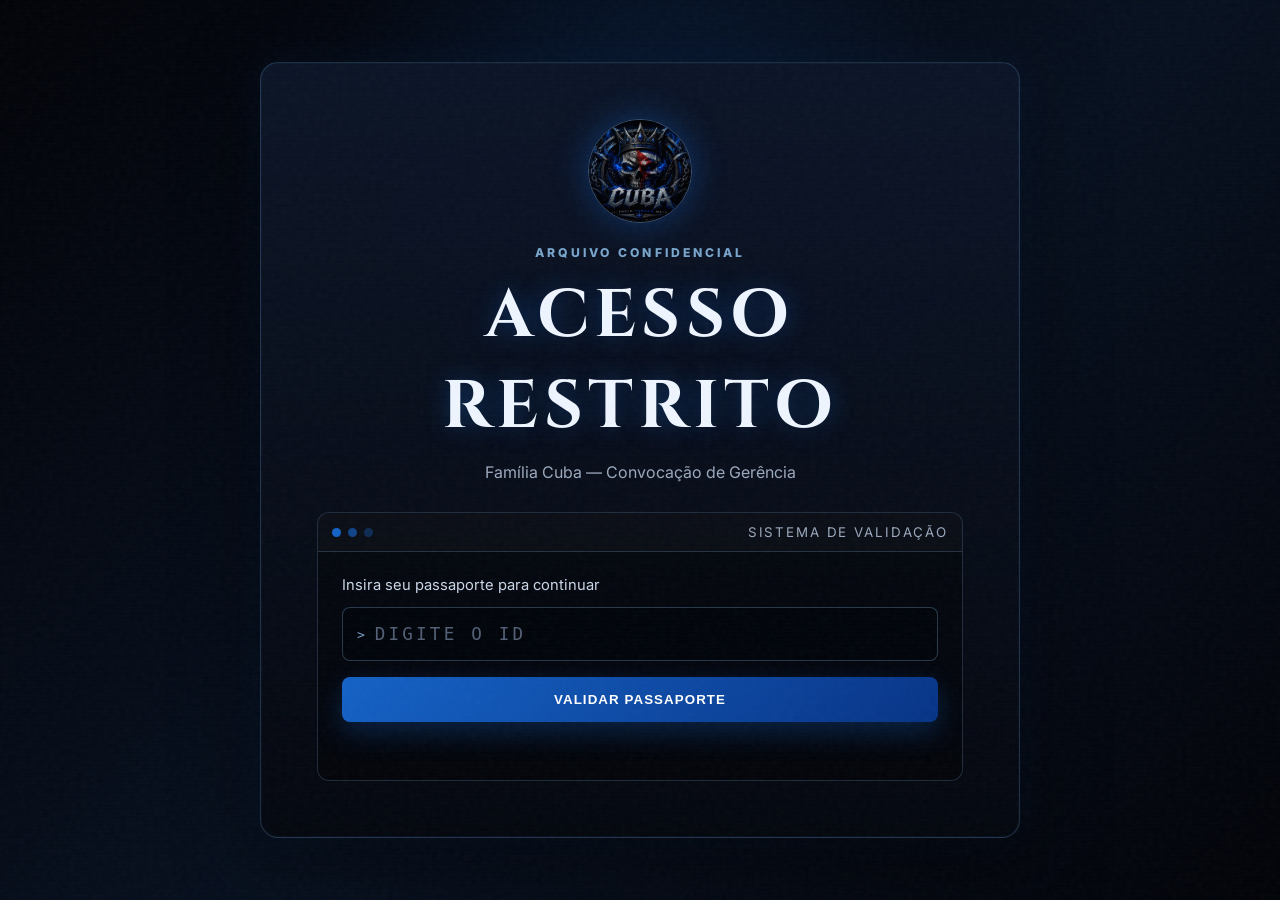
==== convite-gerencia/index.html @ f9724503 "convite gerencia" ====
<!DOCTYPE html>
<html lang="pt-BR">
<head>
  <meta charset="UTF-8" />
  <meta name="viewport" content="width=device-width, initial-scale=1.0" />
  <meta name="theme-color" content="#05070c" />
  <title>Convocação Restrita | Família Cuba</title>
  <link rel="preconnect" href="https://fonts.googleapis.com">
  <link rel="preconnect" href="https://fonts.gstatic.com" crossorigin>
  <link href="https://fonts.googleapis.com/css2?family=Cinzel:wght@600;700;800&family=Inter:wght@400;500;600;700&display=swap" rel="stylesheet">
  <link rel="stylesheet" href="style.css" />
</head>
<body>
  <div class="noise"></div>
  <div class="scanlines"></div>

  <main class="shell">
    <section class="panel" id="accessPanel">
      <div class="brand">
        <img src="../images/logo.jpg" alt="Família Cuba" class="logo" onerror="this.style.display='none'">
        <p class="eyebrow">ARQUIVO CONFIDENCIAL</p>
        <h1>ACESSO RESTRITO</h1>
        <p class="subtitle">Família Cuba — Convocação de Gerência</p>
      </div>

      <div class="terminal-box">
        <div class="terminal-header">
          <span></span><span></span><span></span>
          <small>SISTEMA DE VALIDAÇÃO</small>
        </div>

        <form id="passportForm" autocomplete="off">
          <label for="passport">Insira seu passaporte para continuar</label>
          <div class="input-wrap">
            <span>&gt;</span>
            <input
              id="passport"
              type="password"
              inputmode="numeric"
              maxlength="8"
              placeholder="DIGITE O ID"
              aria-describedby="accessMessage"
              required
            />
          </div>
          <button type="submit" class="btn primary">VALIDAR PASSAPORTE</button>
          <p id="accessMessage" class="message" aria-live="polite"></p>
        </form>
      </div>
    </section>

    <section class="panel hidden" id="confirmPanel">
      <p class="eyebrow success">PASSAPORTE VALIDADO</p>
      <h2>IDENTIDADE LOCALIZADA</h2>

      <div class="identity-card">
        <img id="identityPhoto" class="identity-photo" src="" alt="Foto do membro">
        <div class="identity-data">
          <span>REGISTRO AUTORIZADO</span>
          <strong id="identityName"></strong>
          <small id="identityPassport"></small>
        </div>
      </div>

      <div class="warning-text">
        <p>Por favor, confirme sua identidade.</p>
        <h3>É VOCÊ?</h3>
      </div>

      <div class="actions">
        <button id="confirmIdentity" class="btn primary">SIM, SOU EU</button>
        <button id="rejectIdentity" class="btn ghost">NÃO SOU EU</button>
      </div>
    </section>

    <section class="panel hidden" id="invitePanel">
      <p class="eyebrow success">IDENTIDADE CONFIRMADA</p>
      <h2>CONVOCAÇÃO OFICIAL</h2>

      <div class="invite-copy">
        <p><strong id="inviteName"></strong>, você não recebeu este acesso por acaso.</p>

        <p>
          Sua postura, disponibilidade e desempenho nas ações foram observados.
          A Família Cuba reconhece em você a capacidade de organizar, orientar
          e assumir responsabilidades maiores.
        </p>

        <div class="role">
          <span>VOCÊ FOI CONVOCADO PARA O CARGO DE</span>
          <h3>GERENTE DE AÇÃO</h3>
        </div>

        <p>
          Sua função será ajudar na organização das equipes, realizar convocações,
          definir participantes, orientar os membros e garantir que todos estejam
          preparados para cada operação.
        </p>

        <p>
          A partir de agora, suas decisões nas ações não representarão apenas você.
          Representarão toda a Família Cuba.
        </p>
      </div>

      <div class="actions">
        <button id="acceptInvite" class="btn primary">ACEITAR A RESPONSABILIDADE</button>
        <button id="declineInvite" class="btn ghost">RECUSAR O CARGO</button>
      </div>
    </section>

    <section class="panel hidden final-panel" id="finalPanel">
      <p class="eyebrow success" id="finalEyebrow">ACESSO AUTORIZADO</p>
      <h2 id="finalTitle"></h2>
      <p id="finalMessage"></p>
      <blockquote>“Silêncio também mata.”</blockquote>
      <button id="restart" class="btn ghost">ENCERRAR ACESSO</button>
    </section>
  </main>

  <script src="script.js"></script>
</body>
</html>
---- convite-gerencia/style.css ----
* {
  box-sizing: border-box;
}

:root {
  --bg: #03050a;
  --panel: rgba(7, 12, 24, 0.93);
  --blue: #1462c6;
  --blue-light: #78a5cd;
  --blue-dark: #073386;
  --text: #eef5ff;
  --muted: #9ba9bd;
  --danger: #ff4e5a;
  --success: #51d69b;
  --line: rgba(120, 165, 205, 0.24);
}

html {
  min-height: 100%;
  background: var(--bg);
}

body {
  min-height: 100vh;
  margin: 0;
  overflow-x: hidden;
  color: var(--text);
  font-family: "Inter", sans-serif;
  background:
    radial-gradient(circle at 50% 20%, rgba(20, 98, 198, 0.19), transparent 35%),
    linear-gradient(135deg, #020308, #07101f 55%, #020308);
}

body.hacking {
  animation: screenShake 0.08s linear 16;
}

body.hacking .panel {
  animation: chromatic 0.12s steps(2) 10;
}

.noise,
.scanlines {
  position: fixed;
  inset: 0;
  pointer-events: none;
  z-index: 10;
}

.noise {
  opacity: 0.045;
  background-image: url("data:image/svg+xml,%3Csvg viewBox='0 0 180 180' xmlns='http://www.w3.org/2000/svg'%3E%3Cfilter id='n'%3E%3CfeTurbulence type='fractalNoise' baseFrequency='.9' numOctaves='3' stitchTiles='stitch'/%3E%3C/filter%3E%3Crect width='100%25' height='100%25' filter='url(%23n)' opacity='.7'/%3E%3C/svg%3E");
}

.scanlines {
  opacity: 0.13;
  background: repeating-linear-gradient(
    to bottom,
    transparent 0,
    transparent 3px,
    rgba(120, 165, 205, 0.13) 4px
  );
}

.shell {
  min-height: 100vh;
  display: grid;
  place-items: center;
  padding: 28px 18px;
  position: relative;
}

.panel {
  width: min(760px, 100%);
  padding: clamp(26px, 5vw, 56px);
  border: 1px solid var(--line);
  border-radius: 18px;
  background:
    linear-gradient(180deg, rgba(18, 31, 57, 0.45), rgba(4, 7, 14, 0.94)),
    var(--panel);
  box-shadow:
    0 0 0 1px rgba(20, 98, 198, 0.07) inset,
    0 24px 80px rgba(0, 0, 0, 0.56),
    0 0 45px rgba(20, 98, 198, 0.11);
  backdrop-filter: blur(14px);
  animation: panelIn 0.65s ease both;
}

.hidden {
  display: none !important;
}

.brand {
  text-align: center;
  margin-bottom: 30px;
}

.logo {
  width: 104px;
  height: 104px;
  object-fit: cover;
  border-radius: 50%;
  border: 1px solid rgba(120, 165, 205, 0.42);
  box-shadow: 0 0 35px rgba(20, 98, 198, 0.42);
  margin-bottom: 18px;
}

.eyebrow {
  margin: 0 0 10px;
  color: var(--blue-light);
  font-size: 0.76rem;
  font-weight: 800;
  letter-spacing: 0.25em;
}

.eyebrow.success {
  color: var(--success);
}

h1,
h2,
h3 {
  font-family: "Cinzel", serif;
  margin: 0;
}

h1 {
  font-size: clamp(2rem, 7vw, 4.2rem);
  letter-spacing: 0.08em;
  text-shadow: 0 0 24px rgba(20, 98, 198, 0.42);
}

h2 {
  text-align: center;
  font-size: clamp(1.7rem, 5vw, 3rem);
  margin-bottom: 26px;
}

.subtitle {
  color: var(--muted);
  margin: 10px 0 0;
}

.terminal-box {
  border: 1px solid var(--line);
  background: rgba(0, 0, 0, 0.32);
  border-radius: 12px;
  overflow: hidden;
}

.terminal-header {
  display: flex;
  align-items: center;
  gap: 7px;
  padding: 11px 14px;
  border-bottom: 1px solid var(--line);
  background: rgba(255, 255, 255, 0.025);
}

.terminal-header span {
  width: 9px;
  height: 9px;
  border-radius: 50%;
  background: var(--blue);
}

.terminal-header span:nth-child(2) {
  opacity: 0.65;
}

.terminal-header span:nth-child(3) {
  opacity: 0.35;
}

.terminal-header small {
  margin-left: auto;
  color: var(--muted);
  letter-spacing: 0.14em;
}

form {
  padding: 24px;
}

label {
  display: block;
  margin-bottom: 13px;
  color: #cbd7e8;
  font-size: 0.92rem;
}

.input-wrap {
  display: flex;
  align-items: center;
  gap: 10px;
  padding: 0 14px;
  border: 1px solid rgba(120, 165, 205, 0.32);
  border-radius: 8px;
  background: rgba(1, 5, 12, 0.8);
  transition: 0.25s ease;
}

.input-wrap:focus-within {
  border-color: var(--blue-light);
  box-shadow: 0 0 0 3px rgba(20, 98, 198, 0.14);
}

.input-wrap span {
  color: var(--blue-light);
  font-family: monospace;
}

input {
  width: 100%;
  padding: 16px 0;
  border: 0;
  outline: 0;
  background: transparent;
  color: white;
  font-family: monospace;
  font-size: 1.1rem;
  letter-spacing: 0.18em;
}

input::placeholder {
  color: #536076;
}

.btn {
  width: 100%;
  border: 0;
  border-radius: 8px;
  padding: 15px 18px;
  margin-top: 16px;
  cursor: pointer;
  font-weight: 800;
  letter-spacing: 0.08em;
  transition: transform 0.2s ease, box-shadow 0.2s ease, opacity 0.2s ease;
}

.btn:hover {
  transform: translateY(-2px);
}

.btn:active {
  transform: translateY(0);
}

.btn.primary {
  color: white;
  background: linear-gradient(135deg, var(--blue), var(--blue-dark));
  box-shadow: 0 10px 28px rgba(20, 98, 198, 0.3);
}

.btn.ghost {
  color: #cad5e5;
  border: 1px solid var(--line);
  background: transparent;
}

.message {
  min-height: 20px;
  margin: 14px 0 0;
  text-align: center;
  color: var(--muted);
  font-size: 0.86rem;
}

.message.error {
  color: var(--danger);
}

.message.success {
  color: var(--success);
}

.identity-card {
  position: relative;
  overflow: hidden;
  display: flex;
  align-items: center;
  gap: 24px;
  padding: 24px;
  margin: 22px 0;
  border: 1px solid rgba(81, 214, 155, 0.34);
  border-radius: 12px;
  background:
    linear-gradient(120deg, rgba(81, 214, 155, 0.08), rgba(20, 98, 198, 0.08)),
    rgba(0, 0, 0, 0.25);
}

.identity-photo {
  position: relative;
  z-index: 1;
  width: 128px;
  height: 150px;
  flex: 0 0 128px;
  object-fit: cover;
  object-position: center top;
  border-radius: 10px;
  border: 1px solid rgba(120, 165, 205, 0.5);
  box-shadow: 0 0 26px rgba(20, 98, 198, 0.34);
  background: #050914;
}

.identity-data {
  position: relative;
  z-index: 1;
  min-width: 0;
}

.identity-card::after {
  content: "";
  position: absolute;
  inset: -100% 0;
  background: linear-gradient(transparent, rgba(120, 165, 205, 0.14), transparent);
  animation: scan 2.4s linear infinite;
}

.identity-card span,
.identity-card strong,
.identity-card small {
  display: block;
  position: relative;
  z-index: 1;
}

.identity-card span {
  color: var(--success);
  font-size: 0.72rem;
  letter-spacing: 0.22em;
}

.identity-card strong {
  margin: 12px 0 8px;
  font-family: "Cinzel", serif;
  font-size: clamp(1.35rem, 5vw, 2.45rem);
}

.identity-card small {
  color: var(--muted);
  font-family: monospace;
  letter-spacing: 0.13em;
}

.warning-text {
  text-align: center;
  margin: 30px 0 18px;
}

.warning-text p {
  color: var(--muted);
}

.warning-text h3 {
  font-size: 2rem;
  color: var(--blue-light);
}

.actions {
  display: grid;
  grid-template-columns: 1fr 1fr;
  gap: 12px;
}

.invite-copy {
  color: #d5deea;
  line-height: 1.72;
}

.invite-copy p {
  margin: 0 0 18px;
}

.role {
  margin: 30px 0;
  padding: 25px 18px;
  text-align: center;
  border-block: 1px solid var(--line);
  background: linear-gradient(90deg, transparent, rgba(20, 98, 198, 0.13), transparent);
}

.role span {
  display: block;
  margin-bottom: 10px;
  color: var(--muted);
  font-size: 0.72rem;
  letter-spacing: 0.2em;
}

.role h3 {
  color: var(--blue-light);
  font-size: clamp(1.7rem, 6vw, 3.2rem);
  text-shadow: 0 0 22px rgba(20, 98, 198, 0.36);
}

.final-panel {
  text-align: center;
}

.final-panel p {
  color: #cdd8e7;
  line-height: 1.7;
}

blockquote {
  margin: 32px 0;
  color: var(--blue-light);
  font-family: "Cinzel", serif;
  font-size: clamp(1.3rem, 4vw, 2rem);
}

.shake {
  animation: fieldShake 0.12s linear 5;
}

@keyframes panelIn {
  from {
    opacity: 0;
    transform: translateY(14px) scale(0.985);
  }
  to {
    opacity: 1;
    transform: translateY(0) scale(1);
  }
}

@keyframes scan {
  to {
    transform: translateY(200%);
  }
}

@keyframes screenShake {
  0% { transform: translate(0, 0); }
  25% { transform: translate(5px, -3px); }
  50% { transform: translate(-4px, 4px); }
  75% { transform: translate(3px, 3px); }
  100% { transform: translate(0, 0); }
}

@keyframes fieldShake {
  0%, 100% { transform: translateX(0); }
  25% { transform: translateX(-8px); }
  75% { transform: translateX(8px); }
}

@keyframes chromatic {
  0% {
    filter: drop-shadow(4px 0 0 rgba(255, 0, 60, 0.28))
      drop-shadow(-4px 0 0 rgba(0, 190, 255, 0.28));
  }
  100% {
    filter: drop-shadow(-4px 0 0 rgba(255, 0, 60, 0.2))
      drop-shadow(4px 0 0 rgba(0, 190, 255, 0.2));
  }
}

@media (max-width: 640px) {
  .panel {
    padding: 28px 20px;
  }

  .identity-card {
    flex-direction: column;
    text-align: center;
  }

  .identity-photo {
    width: 145px;
    height: 170px;
    flex-basis: 170px;
  }

  .actions {
    grid-template-columns: 1fr;
  }

  form {
    padding: 20px 16px;
  }

  .terminal-header small {
    font-size: 0.65rem;
  }
}

@media (prefers-reduced-motion: reduce) {
  *,
  *::before,
  *::after {
    animation-duration: 0.01ms !important;
    animation-iteration-count: 1 !important;
    scroll-behavior: auto !important;
  }
}
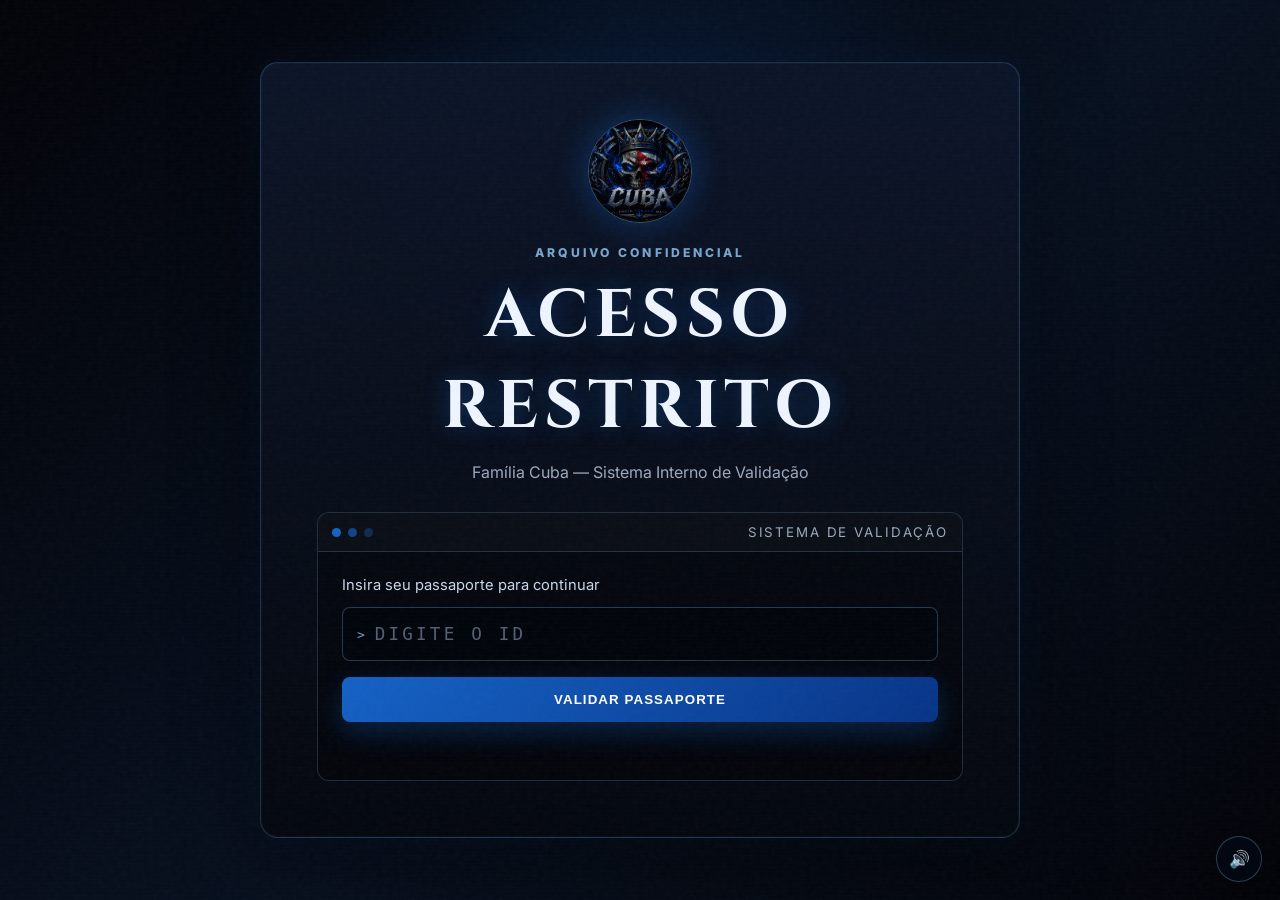
==== commit ca56bbd2: "add de musica gerentes de ação" ====
--- a/convite-gerencia/index.html
+++ b/convite-gerencia/index.html
@@ -4,7 +4,7 @@
   <meta charset="UTF-8" />
   <meta name="viewport" content="width=device-width, initial-scale=1.0" />
   <meta name="theme-color" content="#05070c" />
-  <title>Convocação Restrita | Família Cuba</title>
+  <title>Arquivo Restrito | Família Cuba</title>
   <link rel="preconnect" href="https://fonts.googleapis.com">
   <link rel="preconnect" href="https://fonts.gstatic.com" crossorigin>
   <link href="https://fonts.googleapis.com/css2?family=Cinzel:wght@600;700;800&family=Inter:wght@400;500;600;700&display=swap" rel="stylesheet">
@@ -20,7 +20,7 @@
         <img src="../images/logo.jpg" alt="Família Cuba" class="logo" onerror="this.style.display='none'">
         <p class="eyebrow">ARQUIVO CONFIDENCIAL</p>
         <h1>ACESSO RESTRITO</h1>
-        <p class="subtitle">Família Cuba — Convocação de Gerência</p>
+        <p class="subtitle">Família Cuba — Sistema Interno de Validação</p>
       </div>
 
       <div class="terminal-box">
@@ -118,6 +118,8 @@
     </section>
   </main>
 
+  <audio id="themeMusic" src="music/musica.mp3" loop preload="auto"></audio>
+  <button id="soundToggle" class="sound-toggle" type="button" aria-label="Ativar ou desativar música">🔊</button>
   <script src="script.js"></script>
 </body>
 </html>
--- a/convite-gerencia/style.css
+++ b/convite-gerencia/style.css
@@ -494,3 +494,26 @@
     scroll-behavior: auto !important;
   }
 }
+
+
+.sound-toggle {
+  position: fixed;
+  right: 18px;
+  bottom: 18px;
+  z-index: 30;
+  width: 46px;
+  height: 46px;
+  border: 1px solid rgba(120, 165, 205, 0.35);
+  border-radius: 50%;
+  background: rgba(4, 9, 19, 0.86);
+  color: white;
+  font-size: 1.05rem;
+  cursor: pointer;
+  box-shadow: 0 8px 26px rgba(0, 0, 0, 0.38);
+  backdrop-filter: blur(8px);
+}
+
+.sound-toggle:hover {
+  transform: translateY(-2px);
+  border-color: rgba(120, 165, 205, 0.7);
+}
